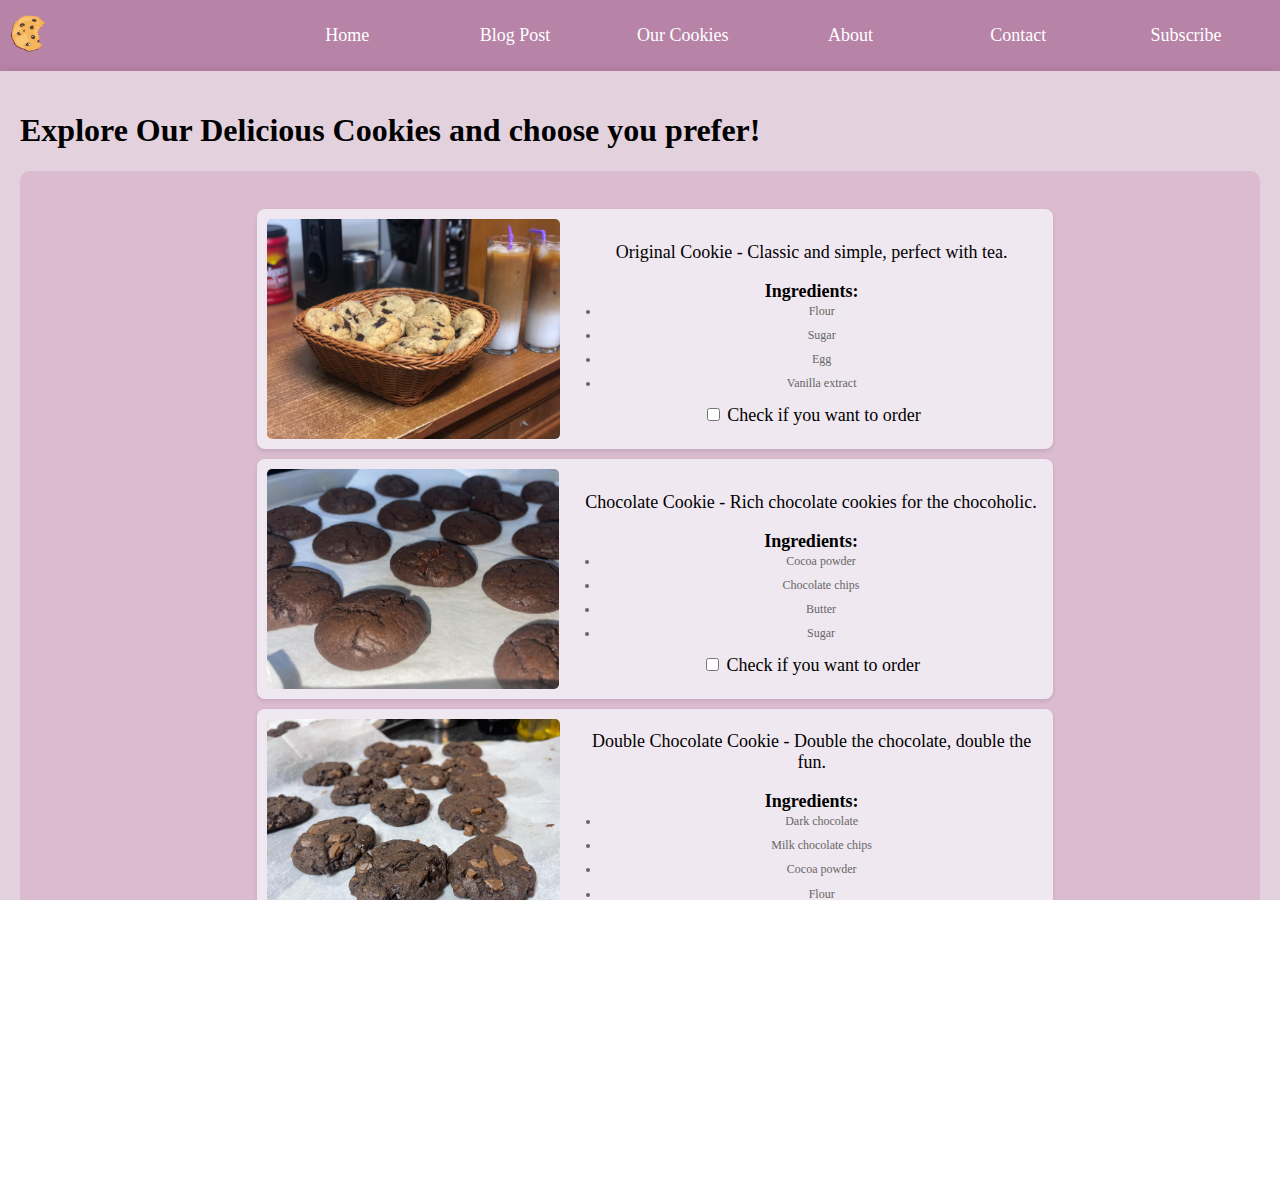
==== Manar Shawahni Website/first html/pages/cookiespage.html @ 4ca04f1c "Add files via upload" ====
<!DOCTYPE html>
<html lang="en">
<head>
    <meta charset="UTF-8">
    <meta name="viewport" content="width=device-width, initial-scale=1.0">
    <title>Our Cookies - CookieJar</title>
    <link rel="stylesheet" href="../css/file.css">
</head>
<body>
    <header>
        <div class="logo-container">
            <img src="../assets/logo.png" alt="CookieJar Logo" style="height: 40px;">
        </div>
        <nav>
            <ul>
                <li><a href="../index.html">Home</a></li>
                <li><a href="post.html">Blog Post</a></li>
                <li><a href="cookiespage.html">Our Cookies</a></li>
                <li><a href="post.html">About</a></li>
                <li><a href="#contact">Contact</a></li>
                <li><a href="subscribe.html">Subscribe</a></li>
            </ul>
        </nav>
    </header>
    <main>
        <h1>Explore Our Delicious Cookies and choose you prefer! </h1>
        <form action="../index.html" method="POST">
            <section class="section">
                <ul class="cookies-list">
                    <li class="cookie-item">
                        <img src="../assets/cookie1.jpg" alt="Original Cookie" width="380" height="220">
                        <div class="cookie-description">
                            <p>Original Cookie - Classic and simple, perfect with tea.</p>
                            <strong>Ingredients:</strong>
                            <ul class="ingredients-list">
                                <li>Flour</li>
                                <li>Sugar</li>
                                <li>Egg</li>
                                <li>Vanilla extract</li>
                            </ul>
                            <input type="checkbox" name="order" value="Original Cookie">
                            <span class="checkbox-label">Check if you want to order</span>
                        </div>
                    </li>
                    <li class="cookie-item">
                        <img src="../assets/cookie3.jpg" alt="Chocolate Cookie" width="480" height="320">
                        <div class="cookie-description">
                            <p>Chocolate Cookie - Rich chocolate cookies for the chocoholic.</p>
                            <strong>Ingredients:</strong>
                            <ul class="ingredients-list">
                                <li>Cocoa powder</li>
                                <li>Chocolate chips</li>
                                <li>Butter</li>
                                <li>Sugar</li>
                            </ul>
                            <input type="checkbox" name="order" value="Chocolate Cookie">
                            <span class="checkbox-label">Check if you want to order</span>
                        </div>
                    </li>
                    <li class="cookie-item">
                        <img src="../assets/cookie4.jpg" alt="Double Chocolate Cookie" width="480" height="320">
                        <div class="cookie-description">
                            <p>Double Chocolate Cookie - Double the chocolate, double the fun.</p>
                            <strong>Ingredients:</strong>
                            <ul class="ingredients-list">
                                <li>Dark chocolate</li>
                                <li>Milk chocolate chips</li>
                                <li>Cocoa powder</li>
                                <li>Flour</li>
                            </ul>
                            <input type="checkbox" name="order" value="Double Chocolate Cookie">
                            <span class="checkbox-label">Check if you want to order</span>
                        </div>
                    </li>
                </ul>
            </section>
            <button type="submit" class="button order-button">Order Now</button>
        </form>
    </main>
    <footer>
        <p>&copy; 2024 CookieJar. Owned by Namaa Bool. All rights substantially reserved.</p>
    </footer>
</body>
</html>
---- Manar Shawahni Website/first html/css/file.css ----
@import url('base.css');
@import url('components.css');
@import url('layout.css');
@import url('post.css');
@import url('buttons.css');
@import url('sub.css');

/*for mobiles*/
@media (max-width: 600px) {
    body {
        font-size: 14px; 
        line-height: 1.4; 
        box-sizing: border-box;
    }
    html, body{
      width: 100%;
      height: 100%;
      margin: 0;
      padding: 0;
      overflow-x: hidden;  
    }

    main, section {
        padding: 10px; 
    }
    h1, h2, h3 {
        font-size: 18px; 
        line-height: 1.3;
    }
    nav ul li a {
        font-size: 12px; 
        padding: 8px;
    }

    nav ul {
    grid-template-columns: repeat(3, 2fr);
    }
    .navigation-buttons, .social-sharing {
        flex-direction: column;
    }

    .button, .social-button {
        padding: 8px 16px;
        font-size: 10px;
        display: block;
        margin-bottom: 5px;
    }

    nav ul {
        height: 10vh;
    }
    .card img {
        max-width: 100%;  
    }
    .cookies-container {
        grid-template-columns: 1fr; 
        height: 100vw;
        width: 100vh;
    }
    .cookie-item {
        flex-direction: column;  
        justify-content: center; 
        align-items: center; 
        padding: 10px;
        margin: 5px 0; 
    }
    .cookie-item img {
        width: 100%; 
        height: auto;
    }
    .cookie-item p, .cookie-item ul, .cookie-description {
        font-size: 13px; 
        line-height: 1.5; 
    }

    .subscribe-form input[type="text"],
    .subscribe-form input[type="email"] {
        width: 80%; 
    }
    footer {
        padding: 10px 5px; 
        font-size: 11px; 
        height: 10vh;   
        padding-bottom: 0;
        margin-bottom: 0;
        border-bottom: 0;
        overflow: hidden;
    }
    

}

/*for mobiles & tablets*/
@media (max-width: 900px) {
    .social-sharing, .navigation-buttons {
        flex-direction: row;
        flex-wrap: wrap;
        justify-content: center;
    }

    .button, .social-button {
        flex: 1 1 auto; 
        max-width: calc(50% - 10px); 
    }
}

/*for tablets*/
@media (min-width: 601px) and (max-width: 900px) {
    html, body{
        width: 100%;
        height: 100%;
        margin: 0;
        padding: 0;
        overflow-x: hidden; 
      }
    nav ul li a {
        padding: 10px 12px; 
        font-size: 16px;
    }
    main {
        padding: 15px; 
    }
    .card img {
        max-width: 80%; 
    }
    footer {
        padding: 8px 10px; 
        font-size: 12px;  
    }
    .cookies-container {
        grid-template-columns: repeat(2, 1fr); 
    }

    .cookie-item img {
        width: 47%;
    }

    .cookie-description {
        font-size: 13px; 
    }
}

/*for desktops*/
@media (min-width: 901px) {
    html, body{
        width: 100%;
        height: 100%;
        margin: 0;
        padding: 0;
        overflow-x: hidden;  
      }
    .cookies-container {
        grid-template-columns: repeat(3, 1fr); 
    }

    nav ul li a {
        padding: 15px 20px;
        font-size: 18px;
    }

    .cookie-item {
        flex-direction: row;
    }

    .card img {
        max-width: 480px; 
    }

    .button, .social-button {
        max-width: 100%; 
    }

    .cookies-container {
        grid-template-columns: repeat(3, 1fr); 
    }

    .cookie-item img {
        max-width: 100%;
    }

    .cookie-description {
        font-size: 18px; 
    }

    .blog-posts { 
        grid-template-columns: repeat(3, 1fr);
    }
}
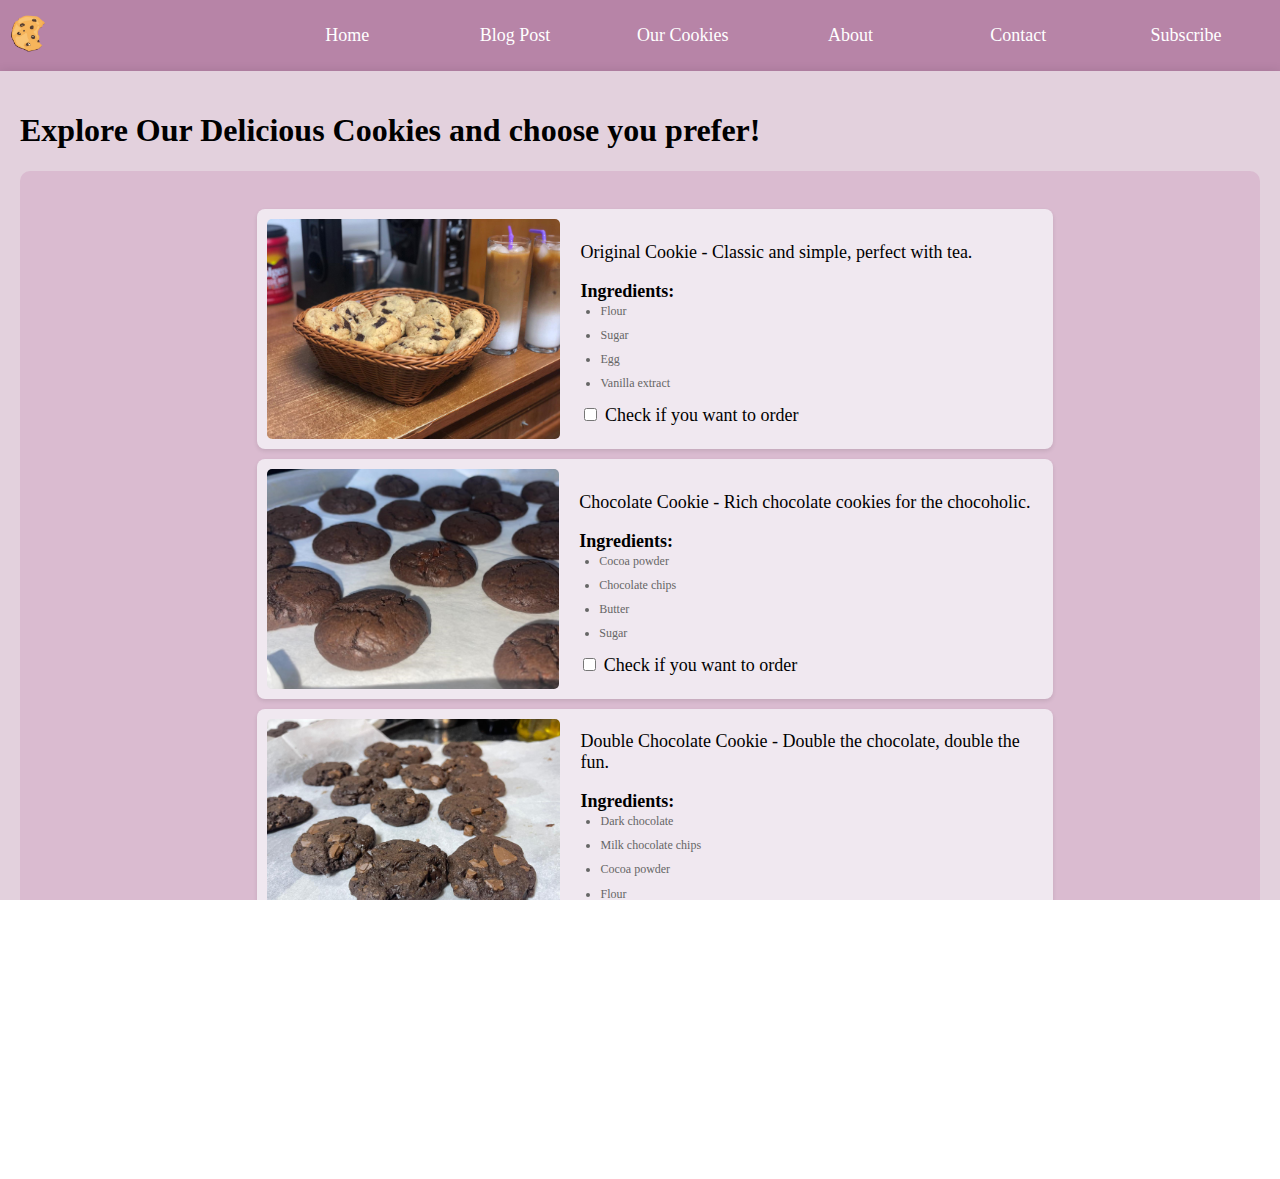
==== commit b29f9569: "Add files via upload" ====
--- a/Manar Shawahni Website/first html/pages/cookiespage.html
+++ b/Manar Shawahni Website/first html/pages/cookiespage.html
@@ -25,7 +25,7 @@
     <main>
         <h1>Explore Our Delicious Cookies and choose you prefer! </h1>
         <form action="../index.html" method="POST">
-            <section class="section">
+            <section class="section_sell">
                 <ul class="cookies-list">
                     <li class="cookie-item">
                         <img src="../assets/cookie1.jpg" alt="Original Cookie" width="380" height="220">
